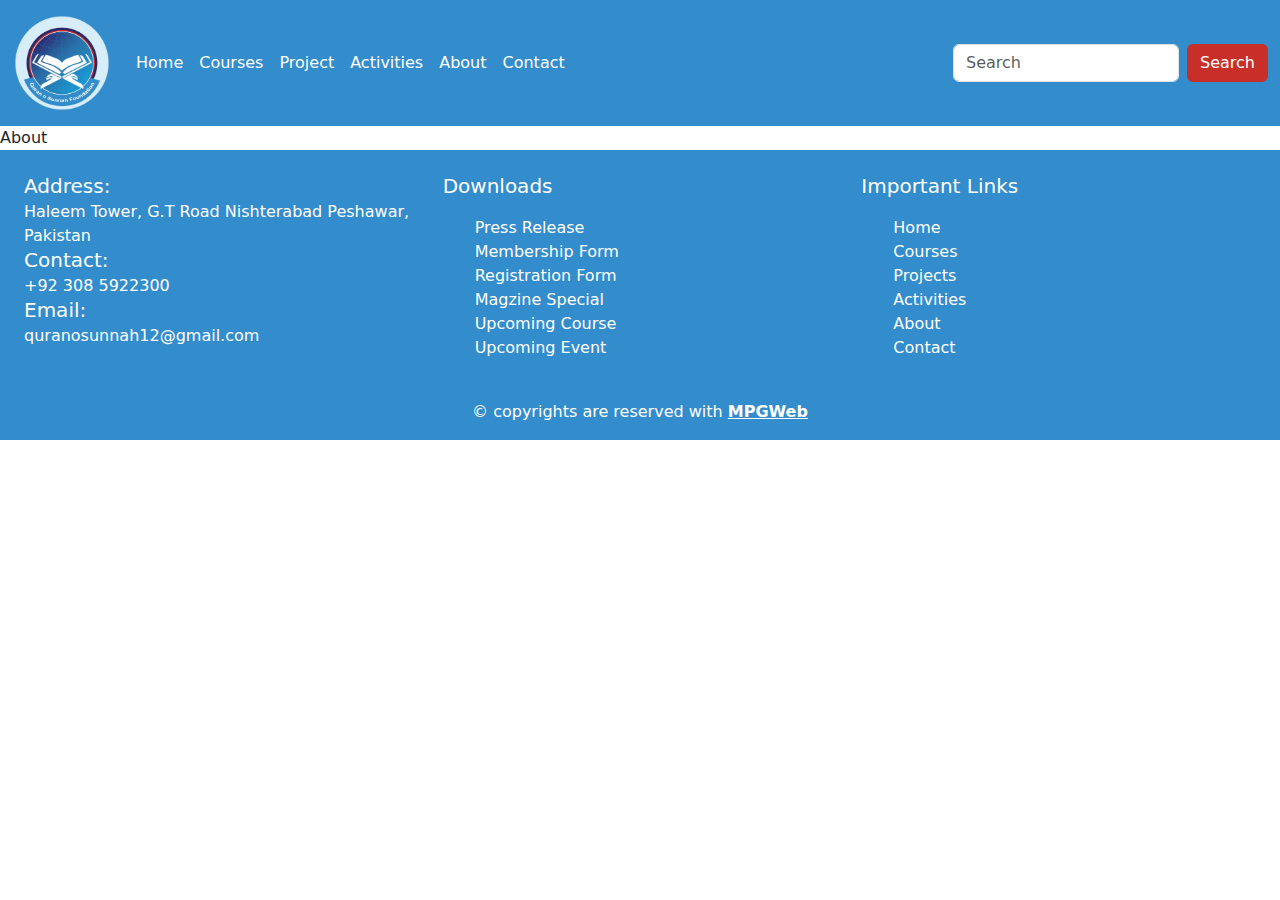
==== about.html @ 525ce159 "landingPage design" ====
<!DOCTYPE html>
<html lang="en">
  <head>
    <meta charset="UTF-8" />
    <meta name="viewport" content="width=device-width, initial-scale=1.0" />
    <link rel="icon" href="img/QuranOSunnahLogo.png" />
    <title>QOSF</title>
    <link
      href="https://cdn.jsdelivr.net/npm/bootstrap@5.3.3/dist/css/bootstrap.min.css"
      rel="stylesheet"
      integrity="sha384-QWTKZyjpPEjISv5WaRU9OFeRpok6YctnYmDr5pNlyT2bRjXh0JMhjY6hW+ALEwIH"
      crossorigin="anonymous"
    />
    <link rel="stylesheet" href="important.css" />
  </head>
  <body>
    <header>
      <nav class="navbar navbar-expand-lg bg-primary text-white">
        <div class="container-fluid">
          <a class="navbar-brand navLogo" href="">
            <img src="img/QuranOSunnahLogo.png" alt="logo" />
          </a>
          <button
            class="navbar-toggler bg-white"
            type="button"
            data-bs-toggle="collapse"
            data-bs-target="#navbarSupportedContent"
            aria-controls="navbarSupportedContent"
            aria-expanded="false"
            aria-label="Toggle navigation"
          >
            <span class="navbar-toggler-icon"></span>
          </button>
          <div class="collapse navbar-collapse" id="navbarSupportedContent">
            <ul class="navbar-nav me-auto mb-2 mb-lg-0">
              <li class="nav-item">
                <a
                  class="nav-link text-white"
                  aria-current="page"
                  href="index.html"
                  >Home</a
                >
              </li>
              <li class="nav-item">
                <a class="nav-link text-white" href="courses.html">Courses</a>
              </li>
              <li class="nav-item">
                <a class="nav-link text-white" href="projects.html">Project</a>
              </li>
              <li class="nav-item">
                <a class="nav-link text-white" href="activities.html">Activities</a>
              </li>
              <li class="nav-item">
                <a class="nav-link text-white" href="about.html">About</a>
              </li>
              <li class="nav-item">
                <a class="nav-link text-white" href="contact.html">Contact</a>
              </li>
            </ul>
            <form class="d-flex" role="search">
              <input
                class="form-control me-2"
                type="search"
                placeholder="Search"
                aria-label="Search"
              />
              <button class="btn text-white bg-secondary" type="submit">
                Search
              </button>
            </form>
          </div>
        </div>
      </nav>
    </header>
    <main>About</main>
    <footer
      class="container-fluid text-white text-center text-md-start p-4 bg-primary"
    >
      <div class="row">
        <div class="col-md-4">
          <p>
            <span class="h5">Address:</span><br />
            Haleem Tower, G.T Road Nishterabad Peshawar, Pakistan<br />
            <span class="h5">Contact:</span><br />
            +92 308 5922300<br />
            <span class="h5">Email:</span><br />
            quranosunnah12@gmail.com
          </p>
        </div>
        <div class="col-md-4">
          <p><span class="h5">Downloads</span></p>
          <ul>
            <a href=""><li>Press Release</li></a>
            <a href=""><li>Membership Form</li></a>
            <a href=""><li>Registration Form</li></a>
            <a href=""><li>Magzine Special</li></a>
            <a href=""><li>Upcoming Course</li></a>
            <a href=""><li>Upcoming Event</li></a>
          </ul>
        </div>
        <div class="col-md-4">
          <p><span class="h5">Important Links</span></p>
          <ul>
            <a href="index.html"><li>Home</li></a>
            <a href="courses.html"><li>Courses</li></a>
            <a href="project.html"><li>Projects</li></a>
            <a href="activities.html"><li>Activities</li></a>
            <a href="about.html"><li>About</li></a>
            <a href="contact.html"><li>Contact</li></a>
          </ul>
        </div>
      </div>
    </footer>
    <div class="container-fluid bg-primary">
      <div class="row">
        <div class="col-12 text-center text-white">
          <p>
            &copy; copyrights are reserved with
            <a href="" class="text-white"><b>MPGWeb</b></a>
          </p>
        </div>
      </div>
    </div>
    <script
      src="https://cdn.jsdelivr.net/npm/bootstrap@5.3.3/dist/js/bootstrap.bundle.min.js"
      integrity="sha384-YvpcrYf0tY3lHB60NNkmXc5s9fDVZLESaAA55NDzOxhy9GkcIdslK1eN7N6jIeHz"
      crossorigin="anonymous"
    ></script>
  </body>
</html>
---- important.css ----
.text-primary {
    color: #338ccc !important;
}
.bg-primary {
    background-color: #338ccc !important;
}
.bg-secondary {
    background-color: #c72f28 !important;
}
footer a {
    text-decoration: none;
    color: #fff;
    list-style: none;
}
.nav-optins {
    color: white !important;
}
.navLogo img {
    width: 100px;
}
.bg-img {
    background: url(img/backgroundForSection.png) no-repeat;
    background-size: cover;
}
.card-img-overlay {
    opacity: 0;
}
.card-img-overlay:hover {
    background-color: #338ccc;
    transition: 1s;
    opacity: 100;
}
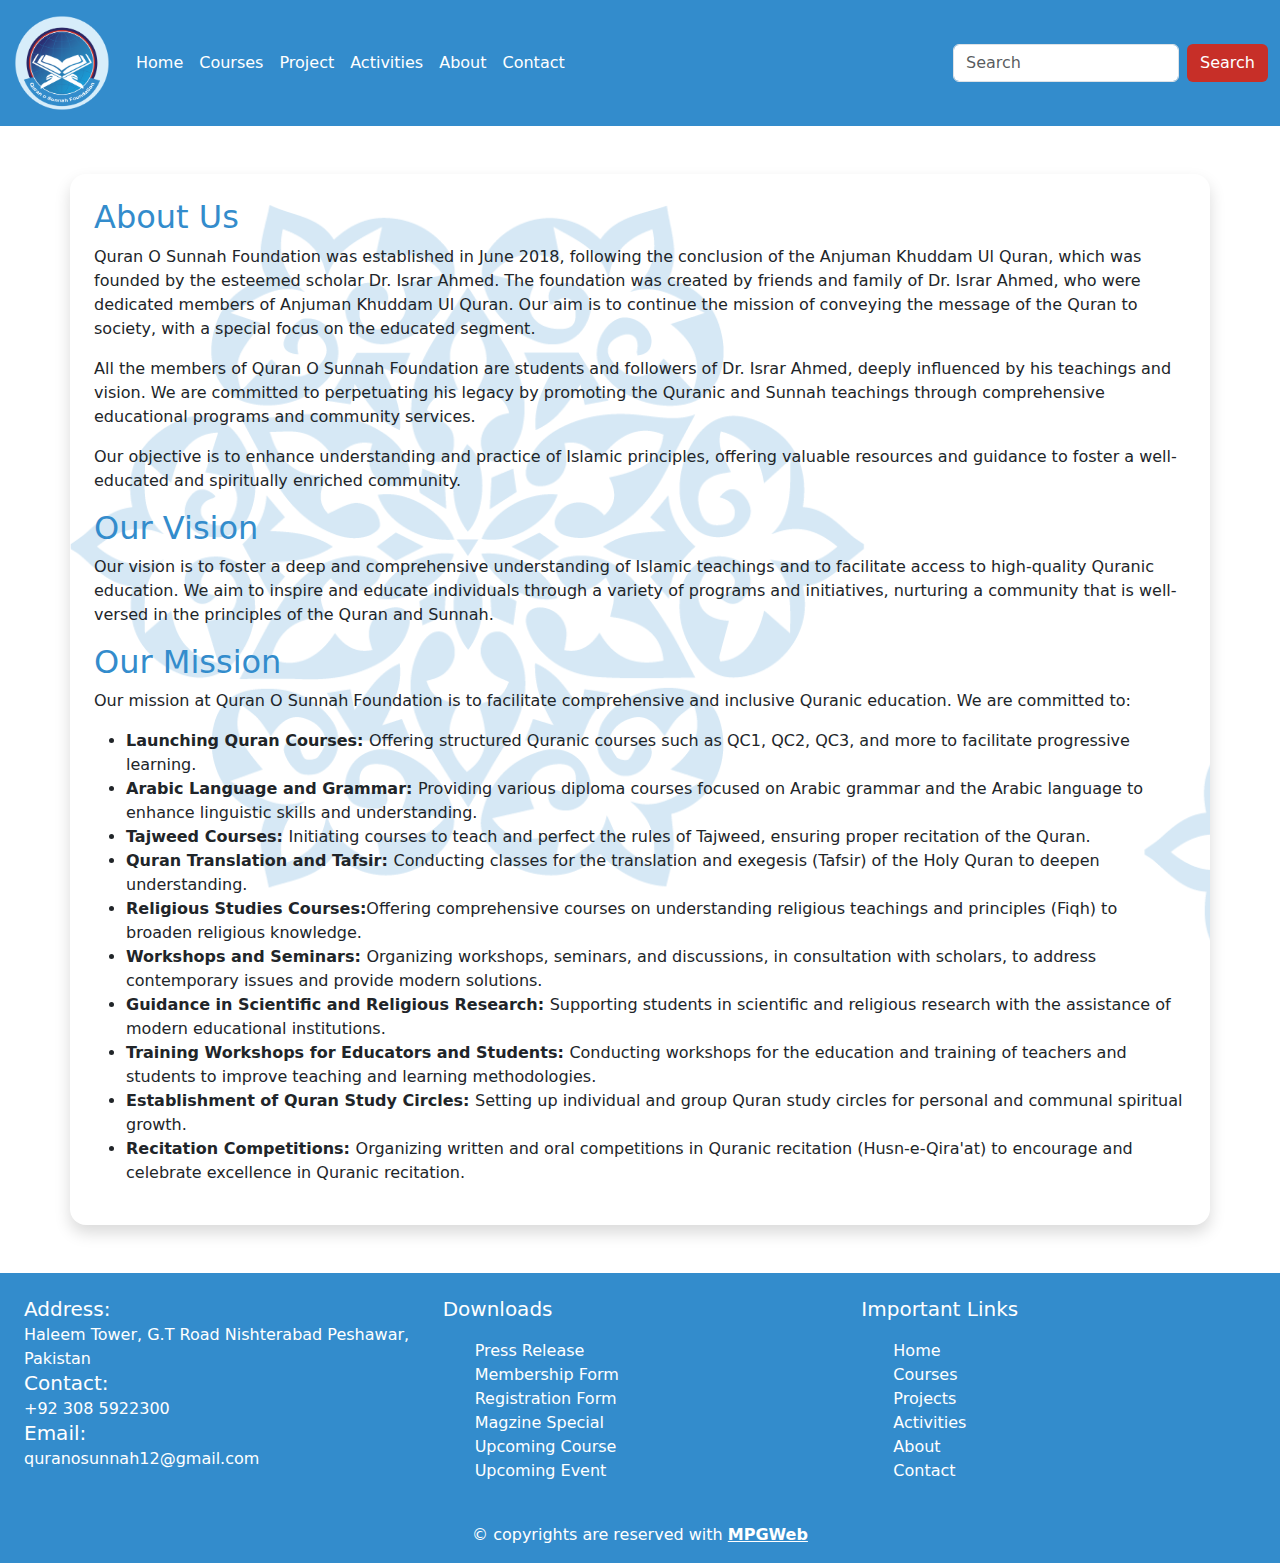
==== commit 67a40d13: "Basic UI/UX Developed" ====
--- a/about.html
+++ b/about.html
@@ -72,7 +72,35 @@
         </div>
       </nav>
     </header>
-    <main>About</main>
+    <main>
+      <div class="container mt-5 mb-5 bg-img">
+        <div class="row">
+          <div class="col-12 rounded-4 shadow p-4">
+            <h2 class="text-primary" id="AboutUs">About Us</h2>
+            <p>Quran O Sunnah Foundation was established in June 2018, following the conclusion of the Anjuman Khuddam Ul Quran, which was founded by the esteemed scholar Dr. Israr Ahmed. The foundation was created by friends and family of Dr. Israr Ahmed, who were dedicated members of Anjuman Khuddam Ul Quran. Our aim is to continue the mission of conveying the message of the Quran to society, with a special focus on the educated segment.</p>
+            <p>All the members of Quran O Sunnah Foundation are students and followers of Dr. Israr Ahmed, deeply influenced by his teachings and vision. We are committed to perpetuating his legacy by promoting the Quranic and Sunnah teachings through comprehensive educational programs and community services.</p>
+            <p>Our objective is to enhance understanding and practice of Islamic principles, offering valuable resources and guidance to foster a well-educated and spiritually enriched community.</p>
+            <h2 class="text-primary" id="OurVision">Our Vision</h2>
+            <p>Our vision is to foster a deep and comprehensive understanding of Islamic teachings and to facilitate access to high-quality Quranic education. We aim to inspire and educate individuals through a variety of programs and initiatives, nurturing a community that is well-versed in the principles of the Quran and Sunnah.</p>
+            <h2 class="text-primary" id="OurMission">Our Mission</h2>
+            <p>Our mission at Quran O Sunnah Foundation is to facilitate comprehensive and inclusive Quranic education. We are committed to:
+              <ul>
+                <li><b>Launching Quran Courses: </b>Offering structured Quranic courses such as QC1, QC2, QC3, and more to facilitate progressive learning.</li>
+                <li><b>Arabic Language and Grammar: </b>Providing various diploma courses focused on Arabic grammar and the Arabic language to enhance linguistic skills and understanding.</li>
+                <li><b>Tajweed Courses: </b>Initiating courses to teach and perfect the rules of Tajweed, ensuring proper recitation of the Quran.</li>
+                <li><b>Quran Translation and Tafsir: </b>Conducting classes for the translation and exegesis (Tafsir) of the Holy Quran to deepen understanding.</li>
+                <li><b>Religious Studies Courses:</b>Offering comprehensive courses on understanding religious teachings and principles (Fiqh) to broaden religious knowledge.</li>
+                <li><b>Workshops and Seminars: </b>Organizing workshops, seminars, and discussions, in consultation with scholars, to address contemporary issues and provide modern solutions.</li>
+                <li><b>Guidance in Scientific and Religious Research: </b>Supporting students in scientific and religious research with the assistance of modern educational institutions.</li>
+                <li><b>Training Workshops for Educators and Students: </b>Conducting workshops for the education and training of teachers and students to improve teaching and learning methodologies.</li>
+                <li><b>Establishment of Quran Study Circles: </b>Setting up individual and group Quran study circles for personal and communal spiritual growth.</li>
+                <li><b>Recitation Competitions: </b>Organizing written and oral competitions in Quranic recitation (Husn-e-Qira'at) to encourage and celebrate excellence in Quranic recitation.</li>
+              </ul>
+            </p>
+          </div>
+        </div>
+      </div>
+    </main>
     <footer
       class="container-fluid text-white text-center text-md-start p-4 bg-primary"
     >
--- a/important.css
+++ b/important.css
@@ -3,6 +3,19 @@
 }
 .bg-primary {
     background-color: #338ccc !important;
+}
+.border-primary {
+    border: 2px solid #338ccc !important;
+    border-radius: 20px 0px 20px 0px;
+}
+.border-primary:hover {
+    background-color: #338ccc;
+    color: #fff;
+    transition: 1s;
+}
+.bg-grey {
+    background-color: #333;
+    color: #fff;
 }
 .bg-secondary {
     background-color: #c72f28 !important;
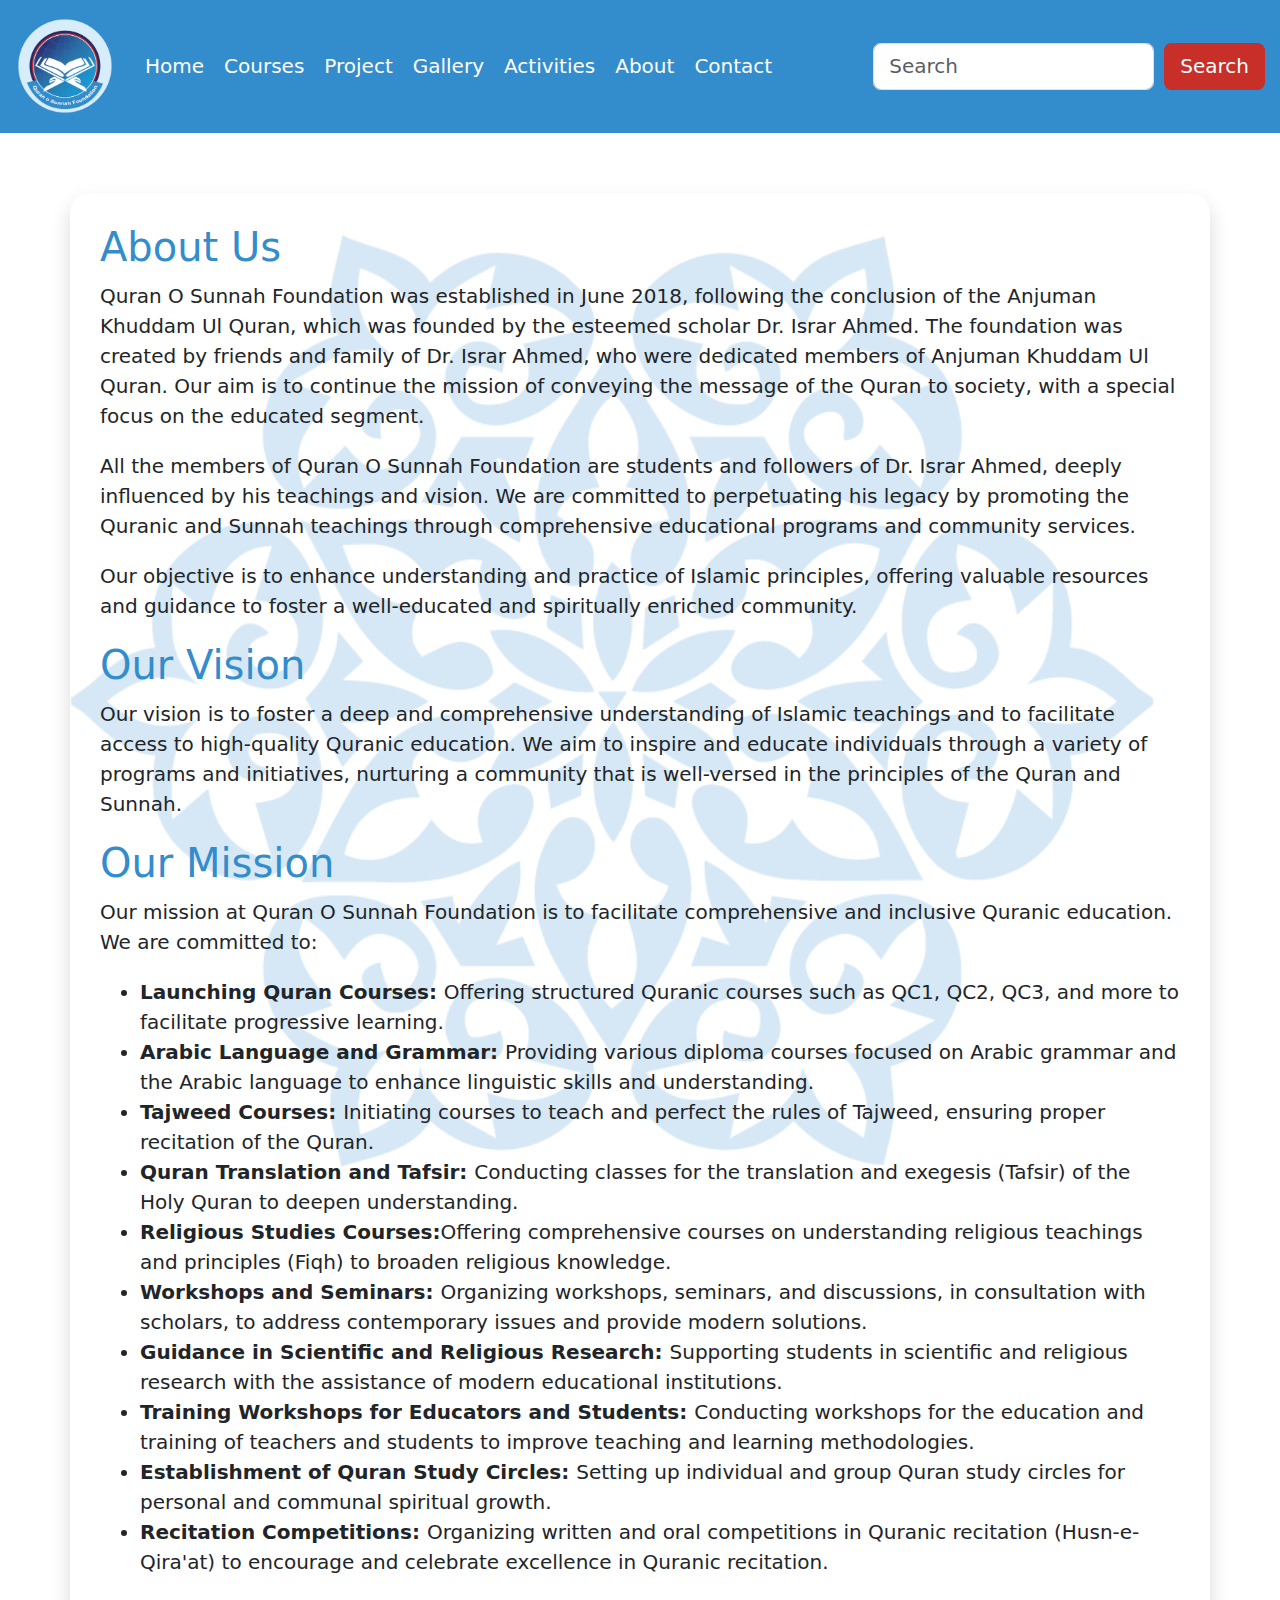
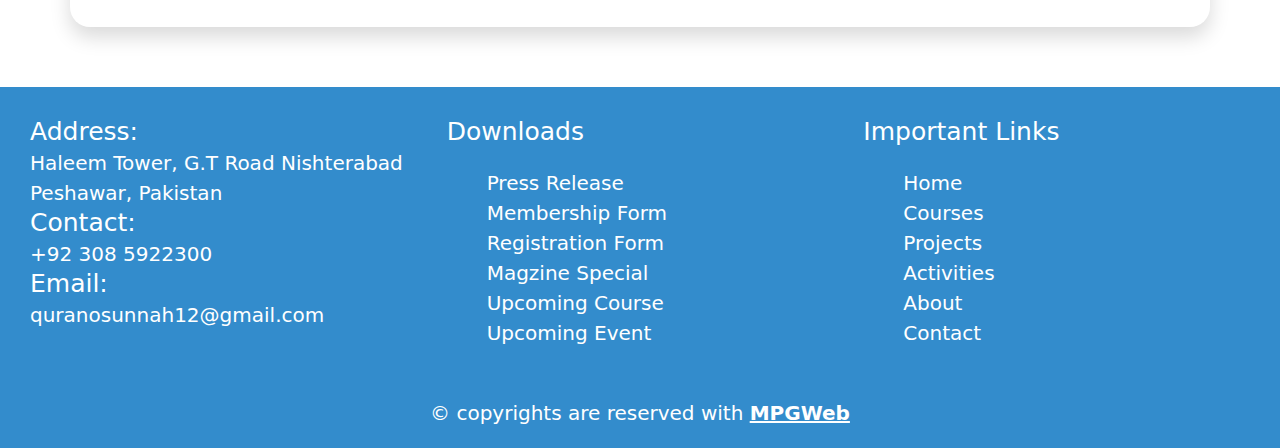
==== commit 80f5911f: "Add Gallery Page" ====
--- a/about.html
+++ b/about.html
@@ -46,6 +46,9 @@
               </li>
               <li class="nav-item">
                 <a class="nav-link text-white" href="projects.html">Project</a>
+              </li>
+              <li class="nav-item">
+                <a class="nav-link text-white" href="Gallery.html">Gallery</a>
               </li>
               <li class="nav-item">
                 <a class="nav-link text-white" href="activities.html">Activities</a>
--- a/important.css
+++ b/important.css
@@ -1,3 +1,6 @@
+* {
+    font-size: 20px;
+}
 .text-primary {
     color: #338ccc !important;
 }
@@ -19,6 +22,12 @@
 }
 .bg-secondary {
     background-color: #c72f28 !important;
+}
+.LinkedHeading {
+    text-decoration: none;
+}
+.card {
+    border: none !important;
 }
 footer a {
     text-decoration: none;
